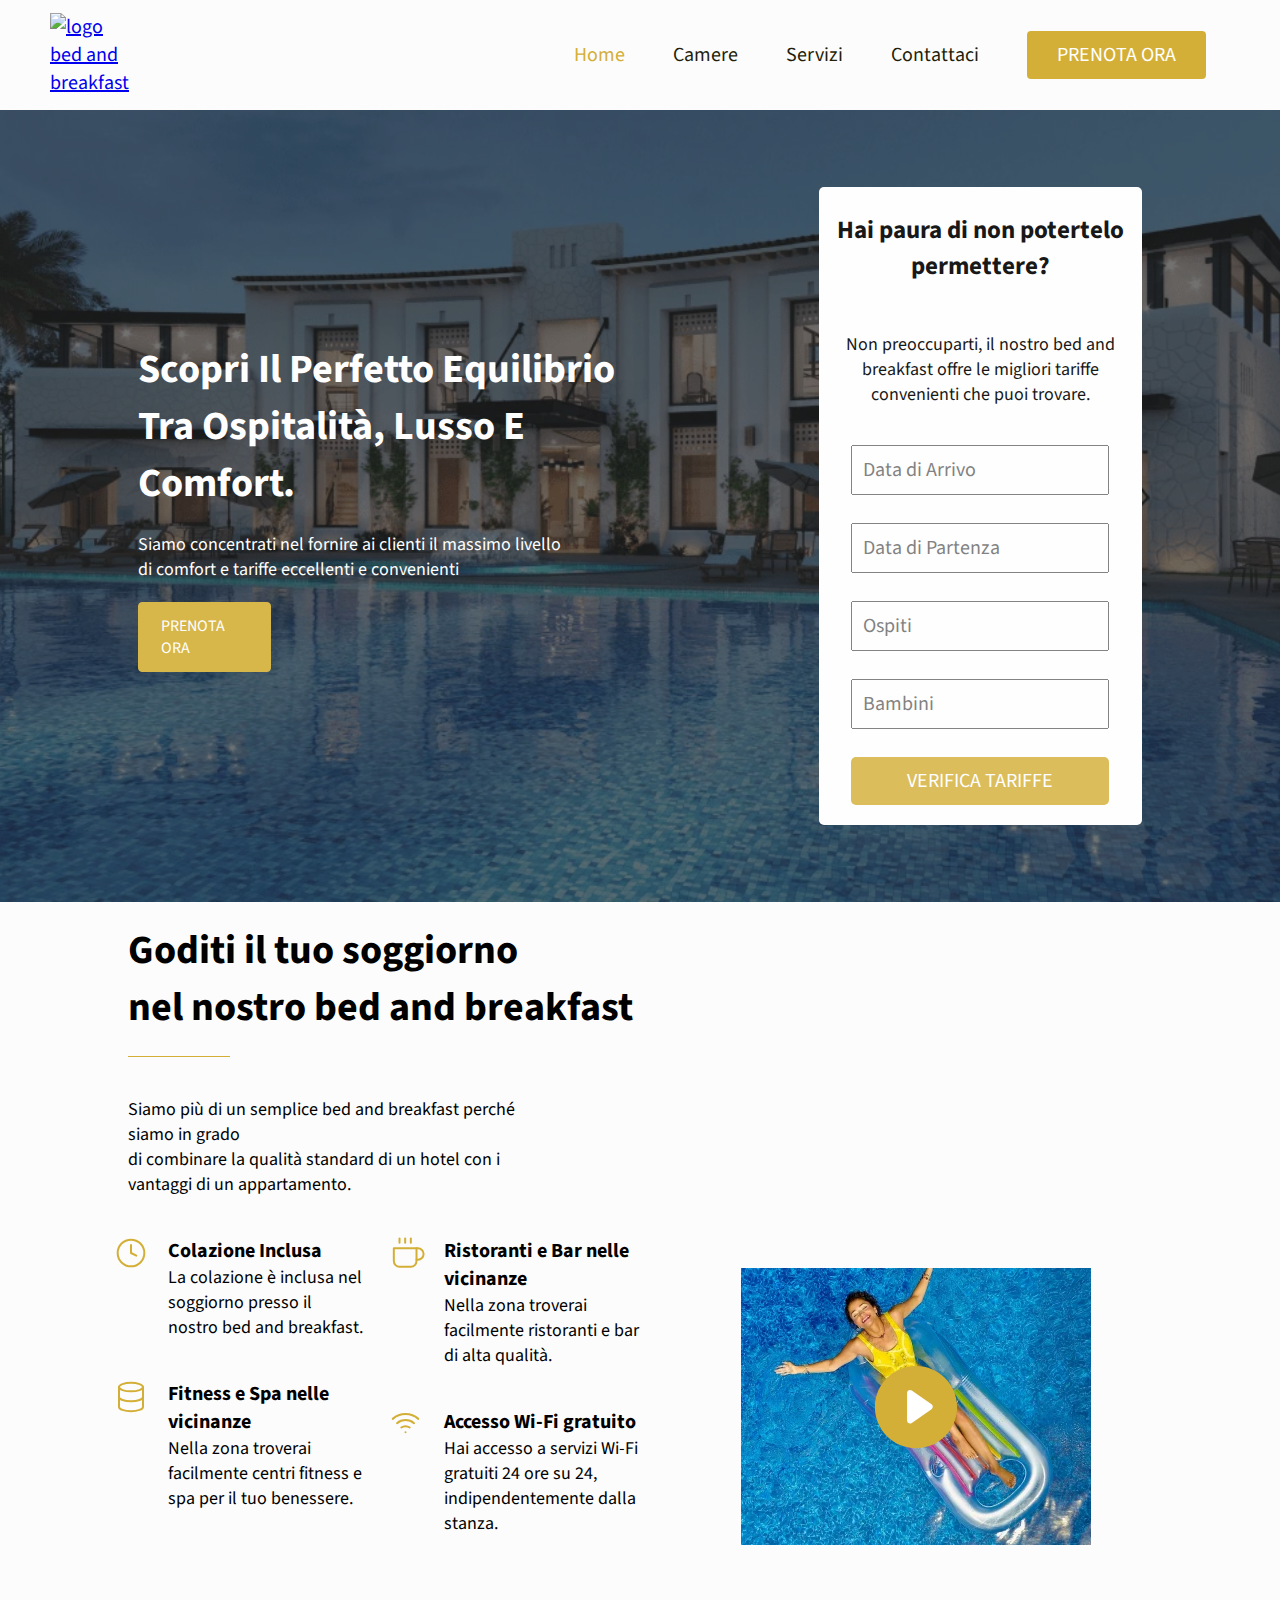
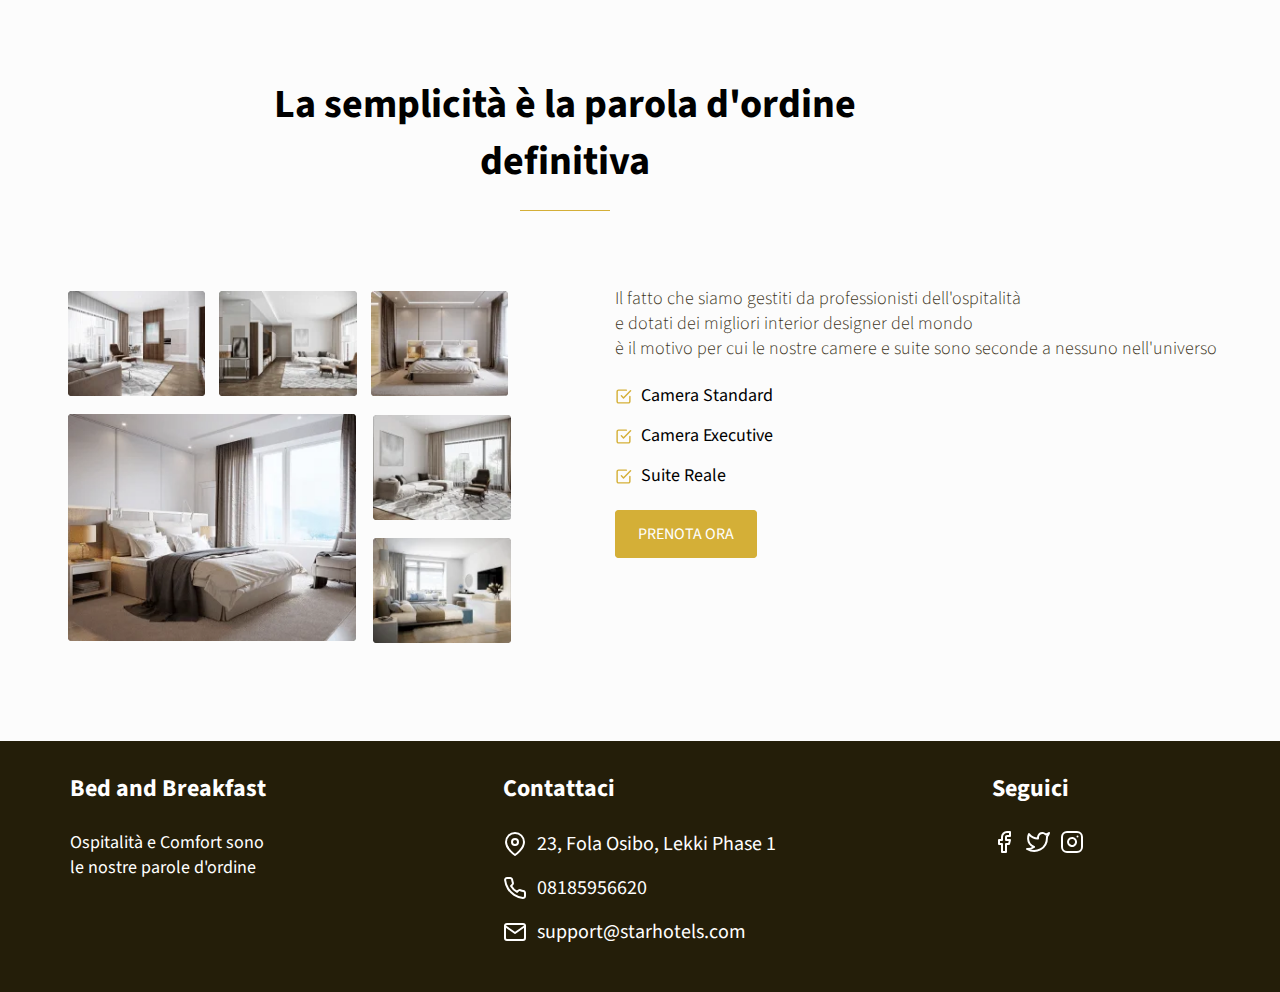
==== index.html @ 0a638cde "first commit, traduzioni fatte" ====
<!DOCTYPE html>
<html lang="it">
<head>
   <meta charset="UTF-8">
	<meta name="viewport" content="width=device-width, initial-scale=1.0">
	<meta name="description" content="Il Bed and Breakfast ti aiuta a scoprire il perfetto equilibrio tra ospitalità, lusso e comfort.">
	<title>Bed and Breakfast</title>
	<link href="https://fonts.googleapis.com/css2?family=Source+Sans+Pro:wght@400;700&display=swap" rel="stylesheet">
	<link rel="stylesheet" href="./assets/css/global-header.css">
	<link rel="stylesheet" href="./assets/css/global-footer.css">
	<link rel="stylesheet" href="./assets/css/accesibility.css">
	<link rel="stylesheet" href="./assets/css/index.css">
	<link rel="shortcut icon" href="./assets/img/favicon.webp" type="image/x-icon">
</head>
<body class="scroll-bar">
	<div id="loader">
		<svg version="1.1" id="L9" xmlns="http://www.w3.org/2000/svg" xmlns:xlink="http://www.w3.org/1999/xlink" x="0px" y="0px"
		viewBox="0 0 100 100" enable-background="new 0 0 0 0" xml:space="preserve">
			<path fill="#d4af37" d="M73,50c0-12.7-10.3-23-23-23S27,37.3,27,50 M30.9,50c0-10.5,8.5-19.1,19.1-19.1S69.1,39.5,69.1,50">
				<animateTransform 
					attributeName="transform" 
					attributeType="XML" 
					type="rotate"
					dur="1s" 
					from="0 50 50"
					to="360 50 50" 
					repeatCount="indefinite" />
		</path>
		</svg>
	</div>
   <header>
      <div class="header-container">
         <nav class="header-nav-bar">
				<div class="header-nav-logo">
					<a href="index.html">
						<img src="https://res.cloudinary.com/joshuafolorunsho/image/upload/v1591615159/star_hotels_logo.png"
							alt="logo bed and breakfast">
					</a>
				</div>
				<ul class="header-nav-lists">
						<li class="header-nav-list">
							<a class="header-nav-link header-active" href="index.html">Home</a>
						</li>
						<li class="header-nav-list"><a class="header-nav-link"
								href="rooms-and-suites.html">Camere</a></li>
						<li class="header-nav-list"><a class="header-nav-link" href="facilities.html">Servizi</a></li>
						<li class="header-nav-list"><a class="header-nav-link" href="contact-page.html">Contattaci</a></li>
						<li class="header-nav-list"><a class="header-btn header-btn-custom" href="https://timbu.com/search?query=hotel">PRENOTA ORA</a></li>
					</ul>
            
            <div class="header-hamburger-icon">
               <div class="header-hamburger-line-1"></div>
               <div class="header-hamburger-line-2"></div>
               <div class="header-hamburger-line-3"></div>
            </div>
         </nav>
      </div>

      </div>
	</header>

	<div class="jumbotron-container">
		<div class="jumbotron-left">
			<h2 class="jumbotron-header">Scopri il perfetto equilibrio <br> tra ospitalità, lusso e <br>comfort.</h2>
			<p>Siamo concentrati nel fornire ai clienti il massimo livello<br>
					di comfort e tariffe eccellenti e convenienti</p>
					<a href="https://timbu.com/search?query=hotel" class="btn btn-fill btn-large">Prenota Ora</a>
		</div>
		<div class="jumbotron-right">
			<form action="" class="jumbotron-form">
				<!-- Metti il modulo qui -->
					<h3>Hai paura di non potertelo permettere?</h3><br>
					<p>Non preoccuparti, il nostro bed and breakfast offre le migliori tariffe convenienti che puoi trovare.</p>
					<label class="hide" for="arrival">data di arrivo</label>
					<input type="text" id="arrival" name="arrival_date" placeholder="Data di Arrivo" onfocus="(this.type='date')" ><br>
					<label class="hide" for="departure">data di partenza</label>
					<input type="text"  id="departure" name="departure_date" placeholder="Data di Partenza" onfocus="(this.type='date')" ><br>
					<label class="hide" for="guests">quanti ospiti</label>
					<input type="text" id="guests" name="guests" placeholder="Ospiti"><br>
					<label class="hide" for="children">bambini</label>
					<input type="text" id="children" name="children" placeholder="Bambini"><br>
					<button type="button" class="rates">VERIFICA TARIFFE</button>
			</form>
		</div>
	</div>

	<!-- Goditi il tuo soggiorno nel nostro bed and breakfast -->
	<div class="enjoy-container">
		<div class="enjoy-header">
			<h2 class="enjoy-heading">Goditi il tuo soggiorno <br>nel nostro bed and breakfast</h2>
			<hr class="horizontal">
			<p>Siamo più di un semplice bed and breakfast perché siamo in grado<br> di combinare la qualità standard di un hotel con i<br> vantaggi di un appartamento.</p>
		</div>
	<div class="enjoy-services">
		<div class="first-col">
			<div class="upper">
					<span>
						<img src="./assets/img/clock.svg" alt="icona orologio" class="enjoy__clock-icon">
					</span>
					<h3>Colazione Inclusa</h3>
					<p>La colazione è inclusa nel soggiorno presso il nostro bed and breakfast.</p>
			</div>
			<div class="lower">
				<span>
					<img src="./assets/img/database.svg" alt="icona fitness" class="enjoy__fitness-icon">
				</span>
				<h3>Fitness e Spa nelle vicinanze</h3>
				<p>Nella zona troverai facilmente centri fitness e spa per il tuo benessere.</p>
			</div>
			
		</div>
		<div class="sec-col">
				<div class="upper">
					<span>
						<img src="./assets/img/coffee.svg" alt="icona caffè" class="enjoy__coffee-icon">
					</span>
						<h3>Ristoranti e Bar nelle vicinanze</h3>
					<p>Nella zona troverai facilmente ristoranti e bar di alta qualità.</p>
				</div>
				<div class="lower">
					<span>
						<img src="./assets/img/wifi.svg" alt="icona wifi" class="enjoy__wifi-icon">
					</span>
						<h3>Accesso Wi-Fi gratuito</h3>
						<p>Hai accesso a servizi Wi-Fi gratuiti 24 ore su 24, indipendentemente dalla stanza.</p>
				</div>
		</div>
		<div class="third-col cont">
			<img src="./assets/img/ant-design_play-circle-filled.svg" alt="icona video play" class="enjoy__play-icon">
			<img src="./assets/img/video link.webp" alt="donna in piscina" class="third-col-video">
		</div>
	</div>

	</div>
	<section class="special-offers">
		<!-- Testo in alto -->
		<div class="page-header-container">

		  <h2 class="page-header">La semplicità è la parola d'ordine <br>definitiva</h2>
	
            
            </div>
			<div class="row center-lg">
				<div class="col image-col right-marg">
					<img src="assets/img/hotel-1.webp" alt="immagine stanza" class="small-image">
					<img src="assets/img/hotel-2.webp" alt="immagine stanza" class="small-image">
					<img src="assets/img/hotel-3.webp" alt="immagine stanza" class="small-image img-hide">
					<div class="side-by-side-container">
						<div class="large-image-container">
							<img src="assets/img/hotel-4-large.webp" alt="immagine stanza grande" class="large-image">
						</div>
						<section class="stacked-image-container">
						  <div><img src="assets/img/hotel-5.webp" alt="immagine stanza" class="small-image"></div>
						  <div><img src="assets/img/hotel-6.webp" alt="immagine stanza" class="small-image"></div>
						</section>
					</div>
				</div>
				<div class="col">
					<p class="offers-sub-title">
							Il fatto che siamo gestiti da professionisti dell'ospitalità<br>e dotati dei migliori interior designer del mondo <br> è il motivo per cui le nostre camere e suite sono seconde a nessuno nell'universo
					</p>
					<ul class="offers-list">
						<li>
							<div>
								<img src="assets/img/check-square.svg" alt="tick" class="list-icon">
								<p class="list-text">Camera Standard</p>
							</div>
						</li>
						<li>
							<div>
								<img src="assets/img/check-square.svg" alt="tick" class="list-icon">
								<p class="list-text">Camera Executive</p>
							</div>
						</li>
						<li>
							<div>
								<img src="assets/img/check-square.svg" alt="tick" class="list-icon">
								<p class="list-text">Suite Reale</p>
							</div>
						</li>
					</ul>
					<a href="https://timbu.com/search?query=hotel" class="btn btn-fill btn-large centered">Prenota Ora</a>
				</div>
			</div>
		</section>

	<footer class="footer">
		<div class="footer-container">
			<nav class="footer-nav">
				<div class="footer-description">
					<h3 class="footer-description-title">Bed and Breakfast</h3>
					<p>Ospitalità e Comfort sono le nostre parole d'ordine</p>
				</div>
				<div class="footer-contact-us">
					<h3 class="footer-description-title">Contattaci</h3>
					<p class="footer-description-detail"> 
						<img src="./assets/img/map-pin.svg" class="footer-description-icon" alt="posizione bed and breakfast">

						<span>23, Fola Osibo, Lekki Phase 1</span></p>
					<p class="footer-description-detail">
						<img src="./assets/img/phone.svg" class="footer-description-icon" alt="numero di telefono bed and breakfast"> 
						<span>
					 08185956620</span></p>
					<p class="footer-description-detail">
						<img src="./assets/img/mail.svg" class="footer-description-icon" alt="email bed and breakfast">
						<span>support@starhotels.com</span> </p>
				</div>
				<div class="footer-follow-us">
					<h3 class="footer-description-title">Seguici</h3>
					<ul class="footer-follow-us-lists">
						<li class="follow-us-list">
							<a href="">
								<img src="./assets/img/facebook.svg" alt="pagina facebook bed and breakfast">
							</a>
						</li>
						<li class="follow-us-list">
							<a href="">
								<img src="./assets/img/twitter.svg" alt="pagina twitter bed and breakfast">
							</a>
						</li>
						<li class="follow-us-list">
							<a href="">
								<img src="./assets/img/instagram.svg" alt="pagina instagram bed and breakfast">
							</a>
						</li>
					</ul>
				</div>
			</nav>
		</div>
	</footer>
	<script defer async>
		(() => {
			const loader = document.getElementById('loader');
			const scrollBar = document.getElementsByClassName('scroll-bar')[0];
			window.addEventListener('load', () => {
				loader.classList.add('none');
				scrollBar.classList.remove('scroll-bar')
			});
		})();
	</script>
	<script  defer async src="assets/js/toggleHamburger.js"></script>
</body>
</html>
---- assets/css/global-header.css ----
* {
	margin: 0;
	padding: 0;
	box-sizing: border-box;
}

body {
	font-family: 'Source Sans Pro', sans-serif;
	background-color: #fcfcfc;
}

.header-container {
	max-width: 1200px;
	margin: 0 auto;
	padding: 10px;
	font-size: 16px;
}

.header-nav-lists {
	display: none;
}

.header-nav-list {
	padding: 0 24px;
	list-style-type: none;
}

.header-nav-bar {
	display: flex;
	justify-content: space-between;
	align-items: center;
	height: 10vh;
}

.header-nav-link {
	text-decoration: none;
	color: #241e09;
	font-size: 20px;
}

.header-active {
	color: #d4af37;
}

.header-nav-logo {
	width: 80px;
	position: relative;
	z-index: 11;
}

/**Hamburger ICON **/
.header-hamburger-icon {
	width: 100px;
	height: 30px;
	display: flex;
	flex-direction: column;
	justify-content: center;
	align-items: flex-end;
	cursor: pointer;
}

.header-hamburger-line-1,
.header-hamburger-line-2,
.header-hamburger-line-3 {
	background-color: #d4af37;
	width: 1.78rem;
	height: 0.2rem;
	transition: all 0.2s ease-in-out;
	position: relative;
	z-index: 10;
}

.header-hamburger-line-1,
.header-hamburger-line-2 {
	margin-bottom: 6px;
}

/* Show class to  change the state of hambuger icon cross*/
.show .header-hamburger-line-1 {
	transform: translateY(10px) rotate(135deg);
}

.show .header-hamburger-line-2 {
	opacity: 0;
}

.show .header-hamburger-line-3 {
	transform: translateY(-8.6px) rotate(-135deg);
}

/*Show */

header ul.show {
	position: fixed;
	background-color: #fff;
	top: 8vh;
	left: 0;
	height: 100%;
	width: 100%;
	margin-top: -8vh;
	display: flex;
	flex-direction: column;
	justify-content: center;
	align-items: center;
	z-index: 10;
}

header ul.show li {
	margin: 1rem 0;
}

.header-btn {
	text-decoration: none;
}

.header-btn-custom {
	padding: 10px 30px;
	width: 133px;
	height: 48px;
	border-radius: 4px;
	background-color: #d4af37;
	color: #fff;

}

.header-btn-custom:hover, 
.header-btn-custom:active {
	background-color: #c9a633;
	border: 1px solid #c9a633;
}

@media (min-width: 850px) {
	.header-nav-lists {
		display: flex;
	}

	.header-hamburger-icon {
		display: none;
	}
}

@media (min-width: 1200px) {
	* {
		font-size: 20px;
	}
}
---- assets/css/global-footer.css ----
.footer {
	background-color: #241e09;
	color: #fff;
   min-height: 240px;
}

.footer-container {
	max-width: 1200px;
	margin: 0 auto;
	padding: 1.5rem;
	display: flex;
	flex-direction: column;
	justify-content: start;
	min-height: 240px;
	font-size: 18px;
}

.footer-nav {
	display: grid;
	justify-items: start;
	grid-gap: 70px;
	grid-template-columns: repeat(auto-fit, minmax(280px, 1fr));
}

.footer-description {
   max-width: 210px;
   justify-self: start;
}

.footer-description-title {
	margin-bottom: 24px;
	font-size: 24px;
}

.footer-description-detail {
	display: flex;
	align-items: center;
	margin-bottom: 16px;
}

.footer-description-icon {
	padding-right: 10px;
}

.footer-follow-us-lists {
	display: flex;
	text-decoration: none;
   list-style-type: none;
}

.follow-us-list {
   justify-self: start;
	padding-right: 10px;
}



@media (min-width: 768px) {


   .footer-nav {
      justify-items: start;
   }
   
}


@media (min-width: 1200px) {


   .footer-nav {
      justify-items: center;
   }
   
}
---- assets/css/accesibility.css ----
/*Making the hide element accessible for screen readers*/
.hide {
	position: absolute;
	height: 1px;
	width: 1px;
	overflow: hidden;
	clip: rect(1px 1px 1px 1px); /* IE6, IE7 */
	clip: rect(1px, 1px, 1px, 1px);
}

.jumbotron-form input:focus {
   border: 1.5px solid #3b331a;
}
---- assets/css/index.css ----
* {
	font-family: 'Source Sans Pro';
}


/*Loader*/
#loader {
	background-color: #fff;
	position: fixed;
	top: 0;
	left: 0;
	width: 100%;
	height: 100vh;
	z-index: 9999;
	display: flex;
	justify-content: center;
	align-items: center;
	transition: ease;
}


#loader svg {
	width: 200px;
}

#loader.none {
	visibility: hidden;
	opacity: 0;
}

.scroll-bar {
	overflow: hidden;
}

.horizontal {
	width: 10%;
	margin: 1em 0 2em 0;
	height: 1px;
	background-color: #d4af37;
	border: none;
}

p {
	font-size: 18px;
}
h2 {
	font-size: 40px;
}
.row {
	display: flex;
	flex-wrap: wrap;
	justify-content: center;
}
.col {
	padding: 5px;
	flex-wrap: nowrap;
}

.image-col {
	margin-right: 7%;
}

.image-col img {
	margin: 5px;
}

.small-image {
	height: 105px;
}

.large-image {
	height: 227px;
}

.side-by-side-container {
	display: flex;
}

.large-image-container {
	margin-right: 7px;
}

.stacked-image-container {
	display: flex;
	flex-direction: column;
	margin-top: 1px;
}
/* Header section--------------------- */
.page-header-container {
	margin-bottom: 70px;
}

.page-header-span {
	display: flex;
	justify-content: flex-end;
	padding-right: 100px;
}
.page-header {
	/* font-weight: 500; */
	text-align: center;
	padding: 0 150px 0 0;
}

.page-header:after {
	display: block;
	height: 1px;
	background-color: #d4af37;
	content: '';
	width: 90px;
	margin: 0.5em auto 0 auto;
}

.page-sub-header {
	font-size: 75%;
	text-align: center;
	letter-spacing: 0.01em;
	font-weight: 300;
	color: #3b331a;
}

/* Header End-------------------------------- */

/* Jumbotron class */
.jumbotron-container {
	width: 100%;
	background: linear-gradient(rgba(0, 0, 0, 0.6), rgba(0, 0, 0, 0.6)),
		url('../img/Homepage-jumbotron.webp');
	background-repeat: no-repeat;
	background-position: center;
	background-size: cover;
	opacity: 0.9;
	min-height: calc(100vh - 12vh);
	display: flex;
	color: white;
}

.jumbotron-left {
	flex: 3;
	display: flex;
	flex-direction: column;
	justify-content: center;
	align-items: flex-start;
	padding-left: 10%;
	/* border: 1px solid white; */
}

.jumbotron-left > * {
	margin: 0.5rem;
}

.jumbotron-header {
	text-transform: capitalize;
}

.jumbotron-right {
	flex: 2;
	display: flex;
	justify-content: flex-start;
	align-items: center;
	/* border: 1px solid white; */
}

.jumbotron-form {
	color: black;
	display: flex;
	flex-direction: column;
	justify-content: center;
	align-items: center;
	background: white;
	width: 70%;
	min-height: 60%;
	border-radius: 5px;
}
.jumbotron-form p {
	margin-bottom: 1em;
	text-align: center;
	font-size: 18px;
	padding: 1rem;
}
.jumbotron-form input {
	outline: none;
	width: 80%;
	height: 2.5em;
	padding: 0.5em;
}

.jumbotron-form button {
	background: #d8b74b;
	outline: none;
	width: 80%;
	padding: 0.5em;
	border-radius: 5px;
	cursor: pointer;
	color: white;
	border: none;
}

/* Beginning of enjoy your stay section */
.enjoy-container {
	width: 100%;
	display: flex;
	flex-direction: column;
}
.enjoy-header {
	width: 80%;
	margin: 1em auto;
}
.enjoy-header h1 {
	padding-top: 2em;
}
.enjoy-header > p {
	width: 40%;
}
.enjoy-services {
	display: flex;
	flex-direction: row;
	width: 80%;
	margin: 1em auto;
	margin-bottom: 5em;
	/* border: 1px solid black; */
}
.enjoy-services h2 {
	margin-bottom: 1em;
}
.first-col {
	/* border: 1px solid black; */
	flex: 1;
	margin-right: 2em;
}
.sec-col {
	/* border: 1px solid black; */
	flex: 1;
	margin-right: 2em;
}
.third-col {
	/* border: 1px solid black; */
	flex: 2;
	display: flex;
	justify-content: center;
	align-items: center;
	position: relative;
}

.upper,
.lower {
	padding-left: 2em;
	margin-bottom: 2em;
	position: relative;
}
.enjoy__clock-icon,
.enjoy__fitness-icon,
.enjoy__wifi-icon,
.enjoy__coffee-icon {
	position: absolute;
	top: 0px;
	left: -13px;
}

.enjoy__play-icon {
	position: absolute;
	cursor: pointer;
}

/* End----------------------- */

/* Beginning of simplicity is our watch word section styling */
.special-offers {
	padding: 0 0 80px;
}

.offers-title {
	font-size: 165%;
	margin: 25px 0 15px;
}

.offers-sub-title {
	font-size: 18px;
	color: #3b331a;
	font-weight: 300;
	margin-bottom: 20px;
}

.offers-list {
	list-style: none;
	margin-bottom: 30px;
}

.offers-list li {
	margin: 12px 0;
}

.list-icon {
	height: 17px;
	vertical-align: middle;
	margin-right: 5px;
}

.list-text {
	display: inline-block;
}

.btn {
	border-radius: 3px;
	border: 1px solid #d4af37;
	text-transform: uppercase;
	font-size: 55%;
	padding: 10px 18px;
	font-weight: 400;
	text-decoration: none;
	transition: all 0.3s;
	margin-right: 10px;
}

.btn-fill {
	background-color: #d4af37;
	color: #fff;
}
.rates {
	border-radius: 5px;
}

.rates:active,
.rates:hover {
	background-color: #c9a633;
	border: 1px solid #c9a633;
}

.btn-fill:hover,
.btn-fill:active {
	background-color: #c9a633;
	transform: translateY(-3px);
	border: 1px solid #c9a633;
}

.btn-ghost {
	color: #d4af37;
	background-color: #fff;
}

.btn-ghost:hover,
.btn-ghost:active {
	background-color: #d4af37;
	color: #fff;
}

.btn-large {
	font-size: 16px;
	width: 133px;
	padding: 12px 22px;
	border-radius: 4px;
}

/* End----------------------------*/

/* Beginning of client review section styles */
.review-container {
	width: 80%;
	margin: 1em auto;
	display: flex;
	flex-direction: column;
	justify-content: center;
}
.review-header {
	display: flex;
	flex-direction: column;
	justify-content: center;
	align-items: center;
}
.review-header > p {
	text-align: center;
}
.cards-container {
	display: flex;
	margin-top: 2em;
	margin-bottom: 4em;
}
.card {
	flex: 1;
	border: 1px solid rgb(158, 158, 158);
	min-height: 40vh;
	margin-right: 2em;
	border-radius: 5px;
	display: flex;
	flex-direction: column;
	align-items: flex-start;
	padding: 1em 1em 1em 1em;
	line-height: 1.5em;
}
.card-title {
	font-size: 25px;
}
.card-avi {
	width: 30%;
	margin: 2em 0;
}
.card-subtitle {
	margin-bottom: 1em;
}
.card-desc {
	font-size: 18px;
	font-weight: 300;
}

/* End----------------------------------------- */

/* @media queries */
/* Extra small devices (phones, 600px and down) */
@media only screen and (max-width: 600px) {
	.image-col {
		margin: auto;
	}
	.jumbotron-container {
		width: 100%;
		flex-direction: column;
		align-items: center;
	}

	.jumbotron-left {
		padding: 1rem;
		margin-top: 1rem;
	}

	.jumbotron-header {
		font-size: 30px;
		text-align: center;
	}

	.jumbotron-header br {
		display: none;
	}

	.enjoy-services {
		flex-direction: column;
	}
	.enjoy-header,
	.enjoy-container,
	.enjoy-header h1 {
		text-align: center;
	}
	.enjoy-header > p {
		width: 100%;
	}
	/* Enjoy section icons for mobile */
	.enjoy__clock-icon,
	.enjoy__fitness-icon,
	.enjoy__wifi-icon,
	.enjoy__coffee-icon {
		position: unset;
		padding: 0.5rem;
	}
	.page-header {
		text-align: center;
		padding: 1rem;
		font-size: 30px;
	}
	.cards-container {
		flex-direction: column;
	}
	.card {
		margin-bottom: 1em;
	}
	.page-header:after {
		margin: 0.5em auto 0 auto;
		height: 2px;
	}

	.page-header-container {
		margin-bottom: 10px;
	}
	.btn-large {
		margin-bottom: 1em;
		margin: auto;
		font-weight: 700;
		font-size: 77%;
		padding: 15px 27px;
	}

	.horizontal {
		margin: 1em auto 2em auto;
	}
	.jumbotron-form {
		width: 90%;
		margin: 1em auto;
		padding: 1em 0.5em;
	}

	.jumbotron-form h3 {
		font-size: 20px;
		text-align: center;
	}
	.jumbotron-form p {
		font-size: 17px;
	}

	.jumbotron-form p br {
		display: none;
	}
	.jumbotron-left p {
		font-size: 18px;
		width: 100%;
		text-align: center;
		margin-bottom: 1em;
	}

	.jumbotron-right .jumbotron-left,
	.jumbotron-right {
		flex: 1;
	}
	.jumbotron-form button {
		margin-bottom: 1em;
	}

	.enjoy-services {
		margin-bottom: 0.5em;
	}

	.special-offers {
		padding: 0 0 35px;
	}

	.enjoy__play-icon {
		z-index: 2;
		width: 4rem;
		opacity: 0.9;
		height: 4rem;
	}

	.page-header,
	.enjoy-heading {
		text-transform: capitalize;
		text-align: center;
	}

	.horizontal {
		height: 2px;
		width: 39%;
	}

	.enjoy-heading {
		margin-top: 20px;
		font-size: 30px;
	}

	.enjoy-heading br {
		display: none;
	}

	.first-col,
	.sec-col {
		margin-right: unset;
	}

	.upper,
	.lower {
		padding-left: unset;
	}

	.third-col {
		order: -1;
		margin-bottom: 1rem;
	}

	.third-col-video {
		width: 100%;
		filter: drop-shadow(2px 4px 6px black);
	}

	.side-by-side-container {
		flex-direction: column;
	}

	.stacked-image-container {
		flex-direction: row;
	}

	.offers-sub-title {
		padding: 1rem;
	}

	.offers-sub-title br {
		display: none;
	}

	.offers-list {
		margin-left: 1.5rem;
	}

	.centered {
		margin: auto;
		display: block;
		width: 50%;
		text-align: center;
	}

	.img-hide {
		display: none;
	}
	.review-title {
		text-align: center;
		font-size: 30px;
	}

	.card {
		width: 100%;
	}

	.card-avi {
		width: 30%;
		display: block;
		margin: 1.5rem auto;
	}

	.card-title,
	.card-subtitle {
		width: 100%;
		text-align: center;
	}

	.card-subtitle {
		font-weight: 300;
	}
}

@media only screen and (max-width: 320px) {
	.small-image {
		display: none;
	}

	.large-image {
		width: 100%;
		object-fit: cover;
	}
}

/* Small devices (portrait tablets and large phones, 600px and up) */
@media only screen and (min-width: 600px) and (max-width: 700px) {
	.jumbotron-container {
		width: 100%;
		flex-direction: column;
		align-items: center;
	}
	.btn-large {
		margin: 0.5em auto 1em 1em;
	}
	.jumbotron-form {
		width: 100%;
		margin: 1em auto;
		padding: 1em 0.5em;
	}
	.enjoy-header,
	.enjoy-container,
	.enjoy-header h1 {
		text-align: center;
	}
	.enjoy-header > p {
		width: 100%;
	}
	.enjoy-services {
		flex-direction: column;
	}

	.page-header {
		padding: 0 100px 0 100px;
	}

	.card {
		margin-bottom: 1em;
	}
	.page-header:after {
		margin: 0.5em auto 0 auto;
	}
	.btn-large {
		margin-bottom: 1em;
	}
	.jumbotron-left h1 {
		font-size: 50px;
		margin-top: 1em;
	}
	.horizontal {
		margin: 1em auto 2em auto;
	}
}
@media only screen and (min-width: 700px) {
	.jumbotron-form {
		margin: 1em 0;
	}
	.jumbotron-form h3 {
		padding-top: 1em;
		font-size: 25px;
		text-align: center;
	}
	.jumbotron-form p {
		font-size: 18px;
	}

	.rates {
		margin-bottom: 1em;
	}
}
@media only screen and (min-width: 954px) {
	.jumbotron-container {
		width: 100%;
		flex-direction: row;
		align-items: center;
	}
	.enjoy-services {
		flex-direction: row;
	}
}
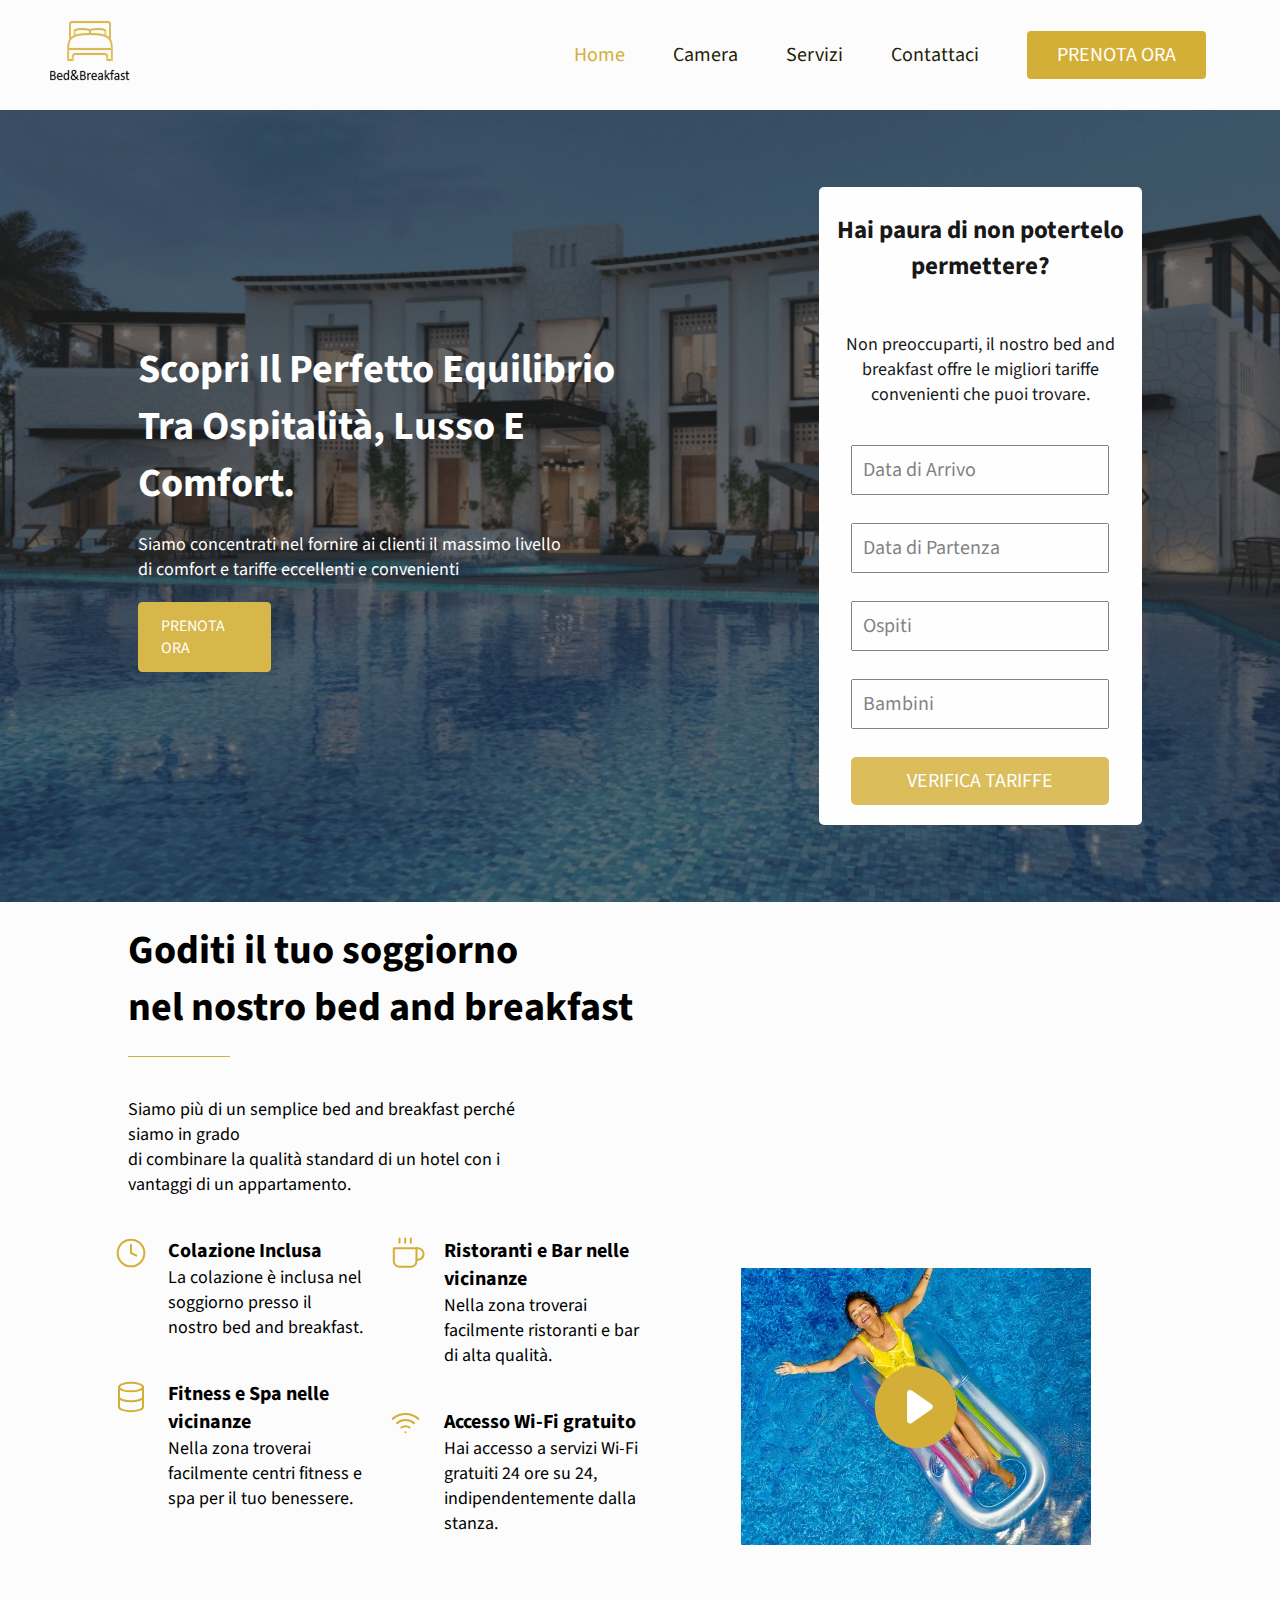
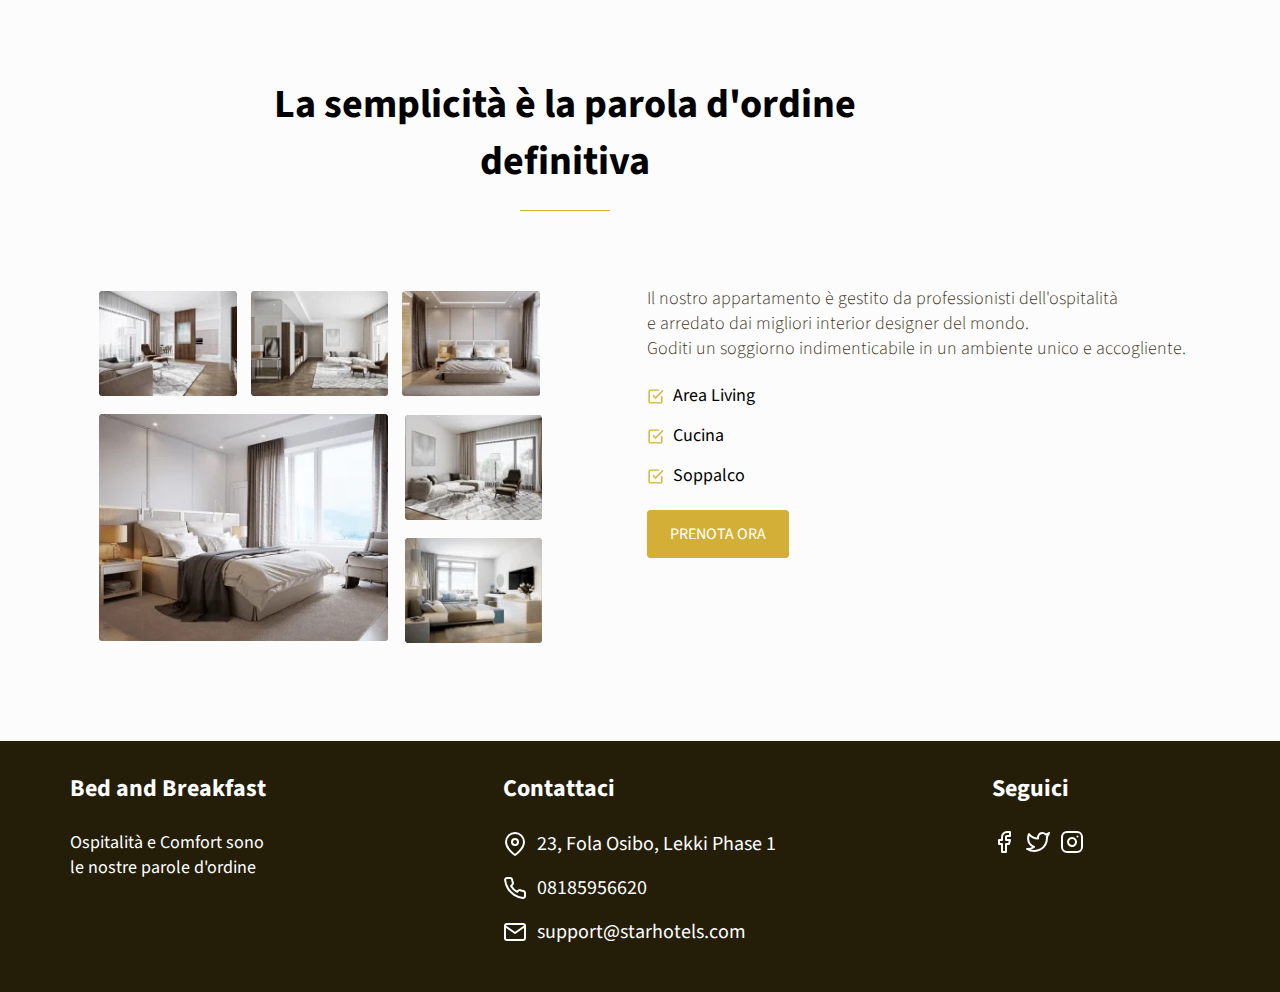
==== commit 783be698: "cambiato logo e reso sito per appartamento singolo, non struttura con piu stanze" ====
--- a/index.html
+++ b/index.html
@@ -10,7 +10,7 @@
 	<link rel="stylesheet" href="./assets/css/global-footer.css">
 	<link rel="stylesheet" href="./assets/css/accesibility.css">
 	<link rel="stylesheet" href="./assets/css/index.css">
-	<link rel="shortcut icon" href="./assets/img/favicon.webp" type="image/x-icon">
+	<link rel="shortcut icon" href="./assets/img/broserImg.png" type="image/x-icon">
 </head>
 <body class="scroll-bar">
 	<div id="loader">
@@ -33,7 +33,7 @@
          <nav class="header-nav-bar">
 				<div class="header-nav-logo">
 					<a href="index.html">
-						<img src="https://res.cloudinary.com/joshuafolorunsho/image/upload/v1591615159/star_hotels_logo.png"
+						<img src="./assets/img/browserImgMyedit.png"
 							alt="logo bed and breakfast">
 					</a>
 				</div>
@@ -42,7 +42,7 @@
 							<a class="header-nav-link header-active" href="index.html">Home</a>
 						</li>
 						<li class="header-nav-list"><a class="header-nav-link"
-								href="rooms-and-suites.html">Camere</a></li>
+								href="rooms-and-suites.html">Camera</a></li>
 						<li class="header-nav-list"><a class="header-nav-link" href="facilities.html">Servizi</a></li>
 						<li class="header-nav-list"><a class="header-nav-link" href="contact-page.html">Contattaci</a></li>
 						<li class="header-nav-list"><a class="header-btn header-btn-custom" href="https://timbu.com/search?query=hotel">PRENOTA ORA</a></li>
@@ -157,25 +157,25 @@
 				</div>
 				<div class="col">
 					<p class="offers-sub-title">
-							Il fatto che siamo gestiti da professionisti dell'ospitalità<br>e dotati dei migliori interior designer del mondo <br> è il motivo per cui le nostre camere e suite sono seconde a nessuno nell'universo
+							Il nostro appartamento è gestito da professionisti dell'ospitalità<br>e arredato dai migliori interior designer del mondo.<br> Goditi un soggiorno indimenticabile in un ambiente unico e accogliente.
 					</p>
 					<ul class="offers-list">
 						<li>
 							<div>
 								<img src="assets/img/check-square.svg" alt="tick" class="list-icon">
-								<p class="list-text">Camera Standard</p>
+								<p class="list-text">Area Living</p>
 							</div>
 						</li>
 						<li>
 							<div>
 								<img src="assets/img/check-square.svg" alt="tick" class="list-icon">
-								<p class="list-text">Camera Executive</p>
+								<p class="list-text">Cucina</p>
 							</div>
 						</li>
 						<li>
 							<div>
 								<img src="assets/img/check-square.svg" alt="tick" class="list-icon">
-								<p class="list-text">Suite Reale</p>
+								<p class="list-text">Soppalco</p>
 							</div>
 						</li>
 					</ul>
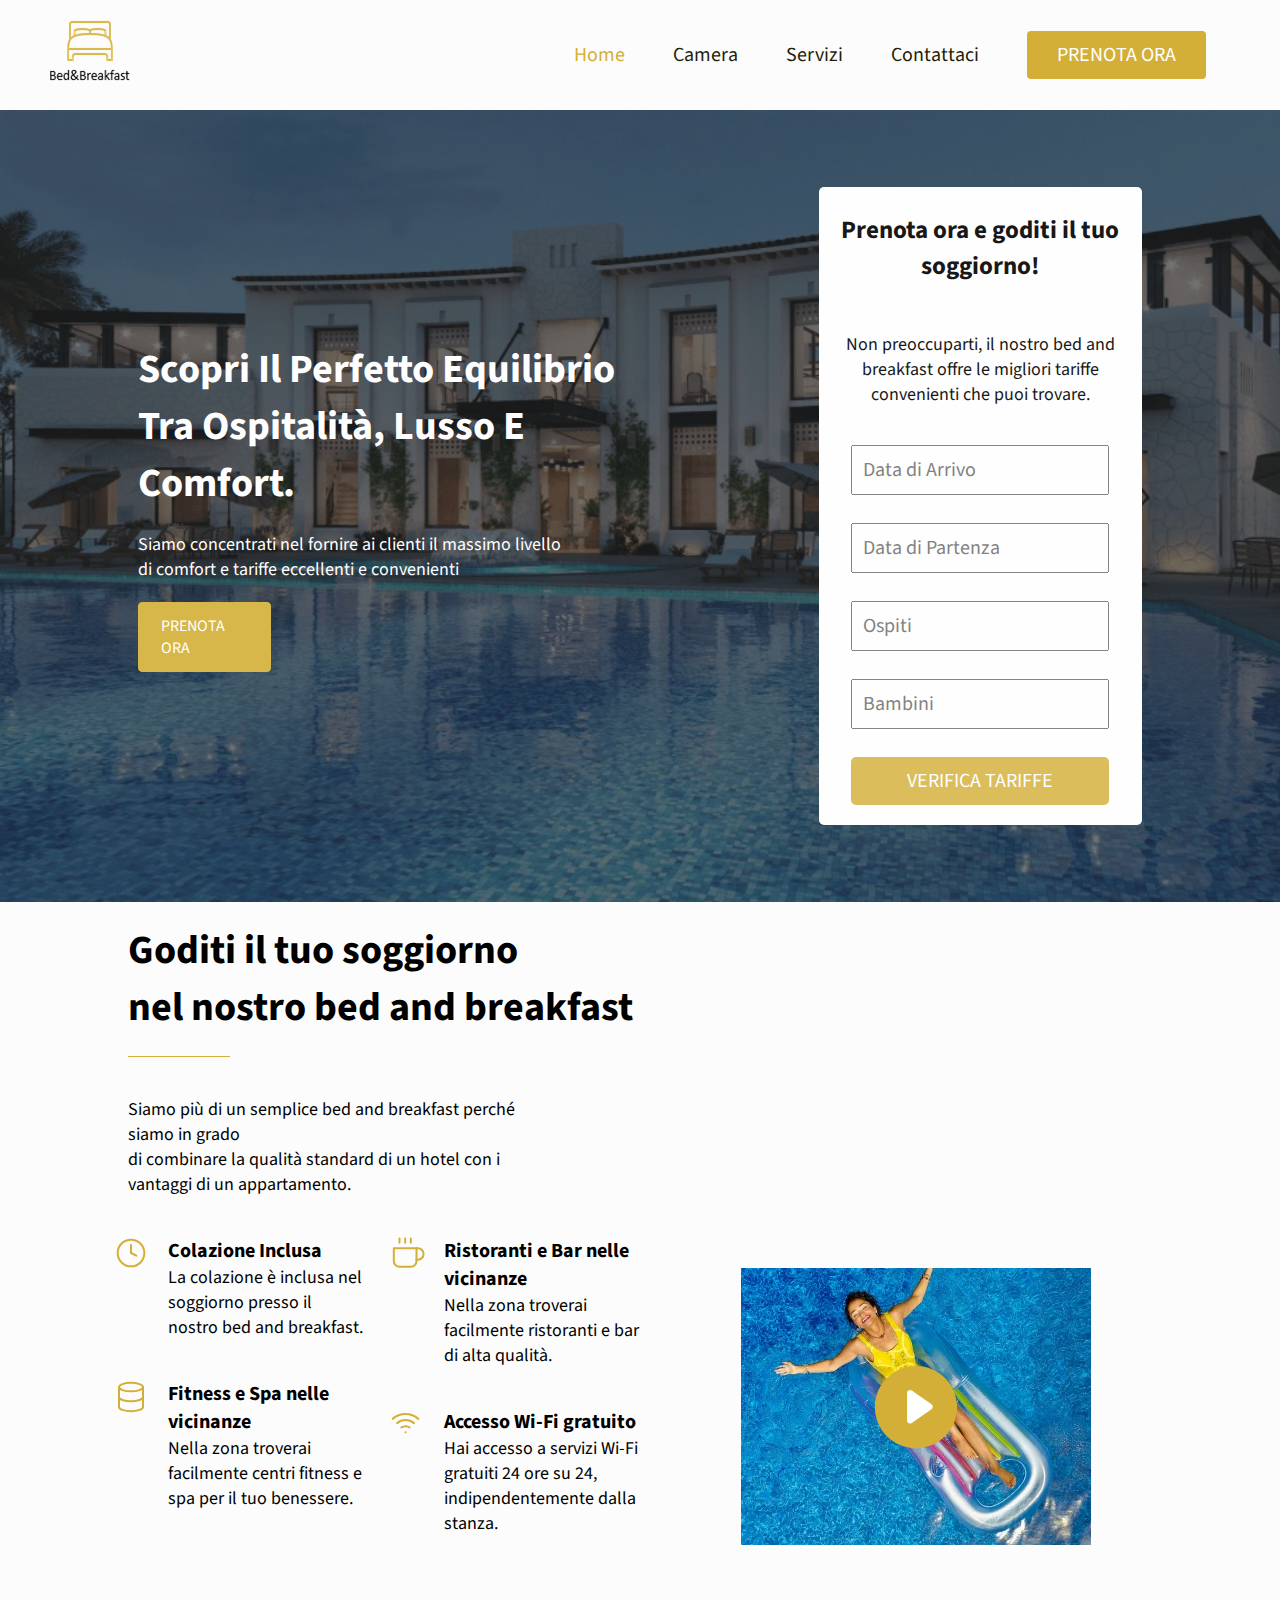
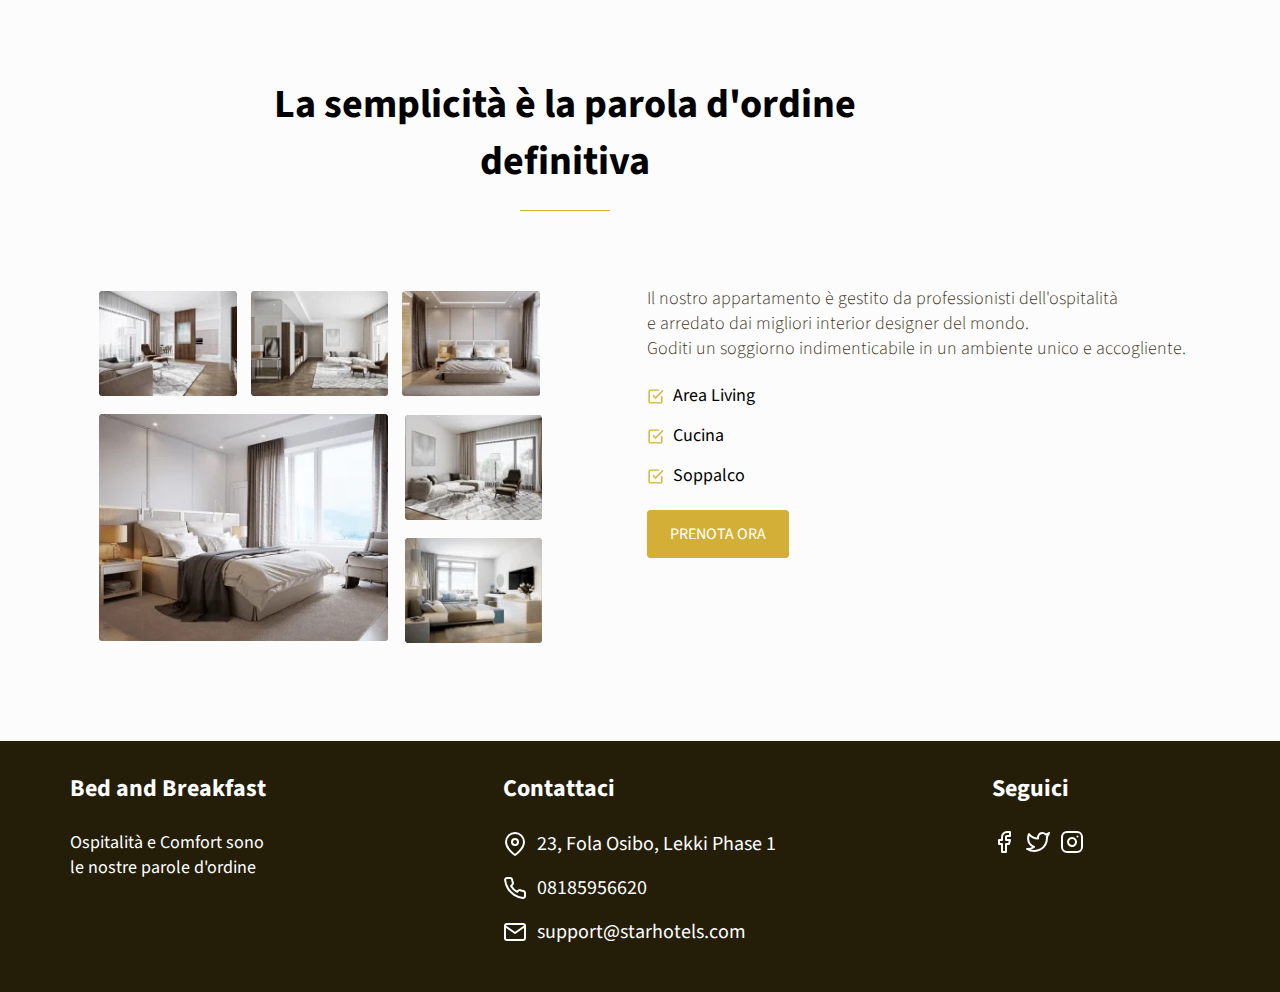
==== commit d7263538: "tolto frase non potertelo permettere" ====
--- a/index.html
+++ b/index.html
@@ -69,7 +69,7 @@
 		<div class="jumbotron-right">
 			<form action="" class="jumbotron-form">
 				<!-- Metti il modulo qui -->
-					<h3>Hai paura di non potertelo permettere?</h3><br>
+					<h3>Prenota ora e goditi il tuo soggiorno!</h3><br>
 					<p>Non preoccuparti, il nostro bed and breakfast offre le migliori tariffe convenienti che puoi trovare.</p>
 					<label class="hide" for="arrival">data di arrivo</label>
 					<input type="text" id="arrival" name="arrival_date" placeholder="Data di Arrivo" onfocus="(this.type='date')" ><br>
